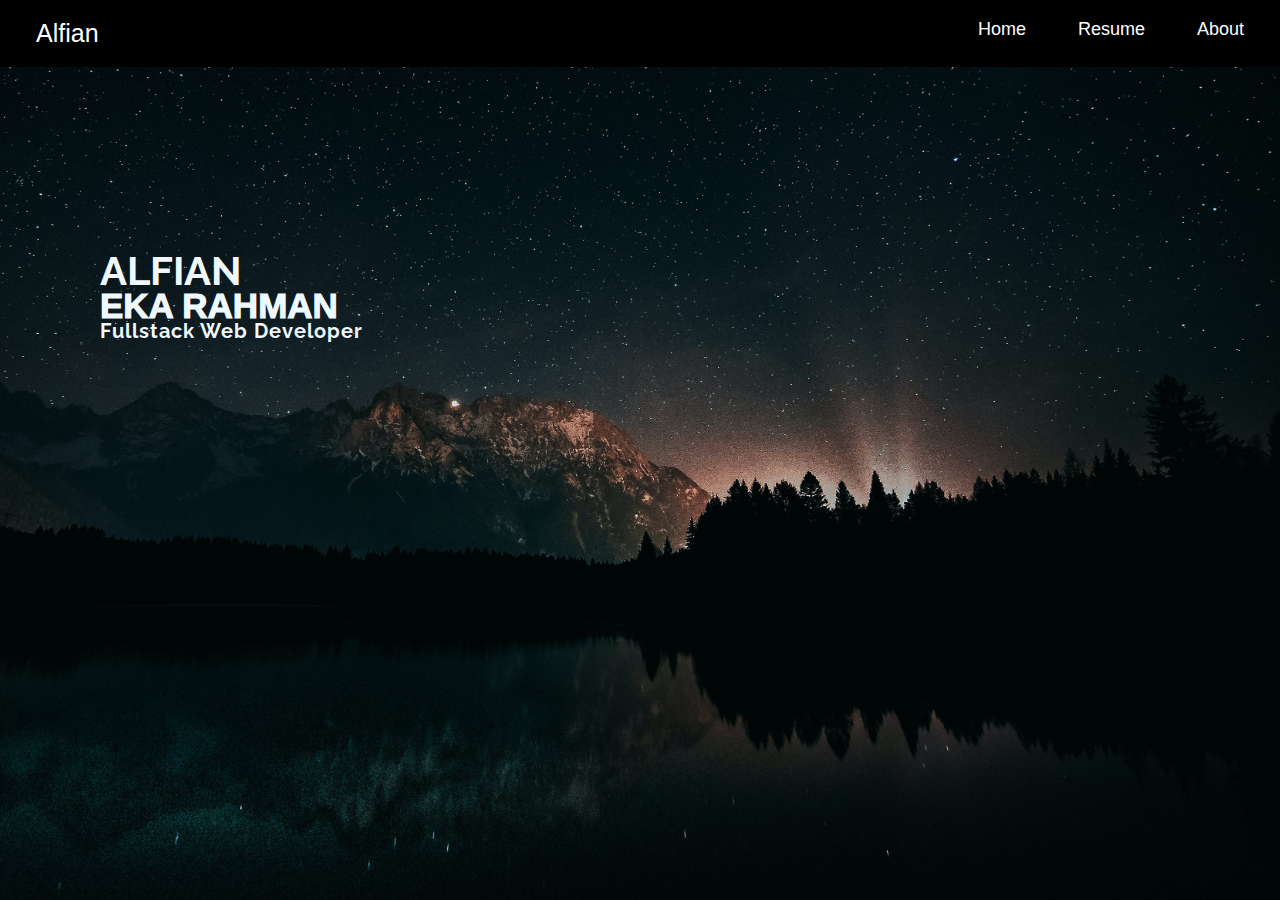
==== index.html @ b9390e5f "add navbar" ====
<!DOCTYPE html>
<html lang="en">
<head>
    <meta charset="UTF-8">
    <meta http-equiv="X-UA-Compatible" content="IE=edge">
    <meta name="viewport" content="width=device-width, initial-scale=1.0">
    <link rel="stylesheet" href="style/style.css">
    <title>Document</title>
</head>
<body>
    <div class="home">
        <div class="navbar">
            <a class="alfian" href="index.html">Alfian</a>
            <a href="#" class="right">About</a>
            <a href="resume.html" class="right">Resume</a>
            <a href="index.html" class="right">Home</a>
        </div>
    
        
        <div class="txt-display">
            <h1 class="firstname">ALFIAN</h1>
            <h1 class="secondname">EKA RAHMAN</h1>
            <h1 class="profession">Fullstack Web Developer</h1>
        </div>
    </div>

    <script src="script/script.js"></script>
</body>
</html>
---- style/style.css ----
@import url('https://fonts.googleapis.com/css2?family=Raleway:wght@600&display=swap');


body {
    margin: 0;
    font-family: Arial, sans-serif;
}

.home {
    background: url(/assets/background.jpg) no-repeat center center fixed;
    background-size: cover;
    height: 100vh;
}

.navbar {
    font-size: 18px;
    background-color: black;
    padding-top: 5px;
    padding-bottom: 5px;
    overflow: hidden;
}

.navbar a {
    float: right;
    display: block;
    color: white;
    text-align: center;
    padding: 14px 16px;
    text-decoration: none;
}

.navbar a:hover {
    color: rgb(1, 255, 86);
}

.navbar .alfian {
    font-size: 25px;
    margin-left: 20px;
    float: left;
    display: block;
    color: white;
    text-align: center;
    padding: 14px 16px;
    text-decoration: none;
}

.navbar .right {
    margin-right: 20px;
}

.txt-display {
    color: aliceblue;
    height: 20%;
    width: 23%;
    margin-left: 100px;
    display: block;
    justify-content: center;
    align-items: center;
    margin-top: 180px;
}

.firstname {
    font-size: 40px;
    font-family: 'Raleway', sans-serif;
    font-weight: bolder;
}

.secondname {
    font-size: 35px;
    font-weight: 1000;
    margin-top: -35px;
}

.profession {
    font-size: 20px;
    font-family: 'Raleway', sans-serif;
    margin-top: -30px; 
    letter-spacing: 1px;
}
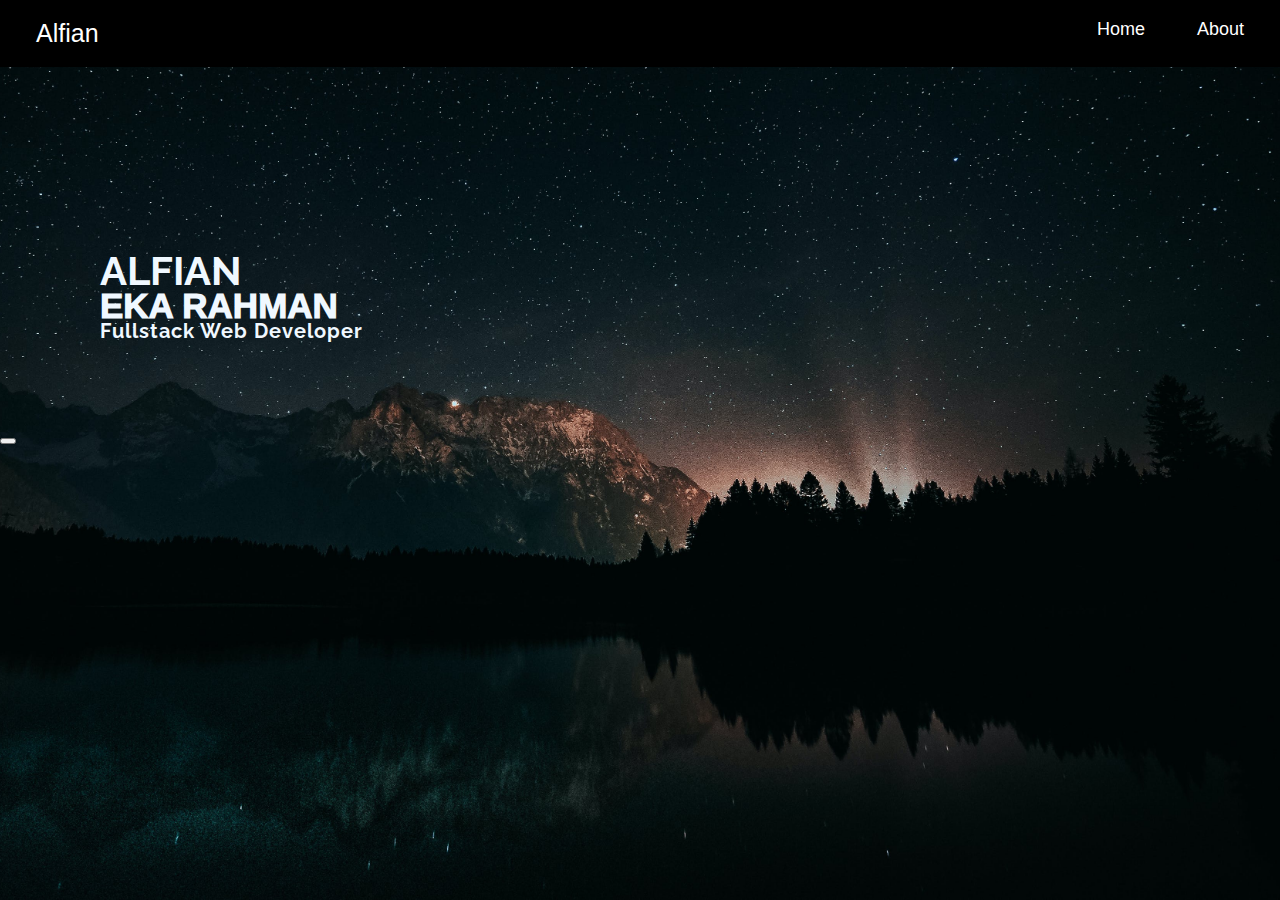
==== commit 486e13e7: "delate resume" ====
--- a/index.html
+++ b/index.html
@@ -12,7 +12,6 @@
         <div class="navbar">
             <a class="alfian" href="index.html">Alfian</a>
             <a href="#" class="right">About</a>
-            <a href="resume.html" class="right">Resume</a>
             <a href="index.html" class="right">Home</a>
         </div>
     
@@ -22,6 +21,9 @@
             <h1 class="secondname">EKA RAHMAN</h1>
             <h1 class="profession">Fullstack Web Developer</h1>
         </div>
+        <div class="resume">
+            <button><a href=""></a></button>
+        </div>
     </div>
 
     <script src="script/script.js"></script>
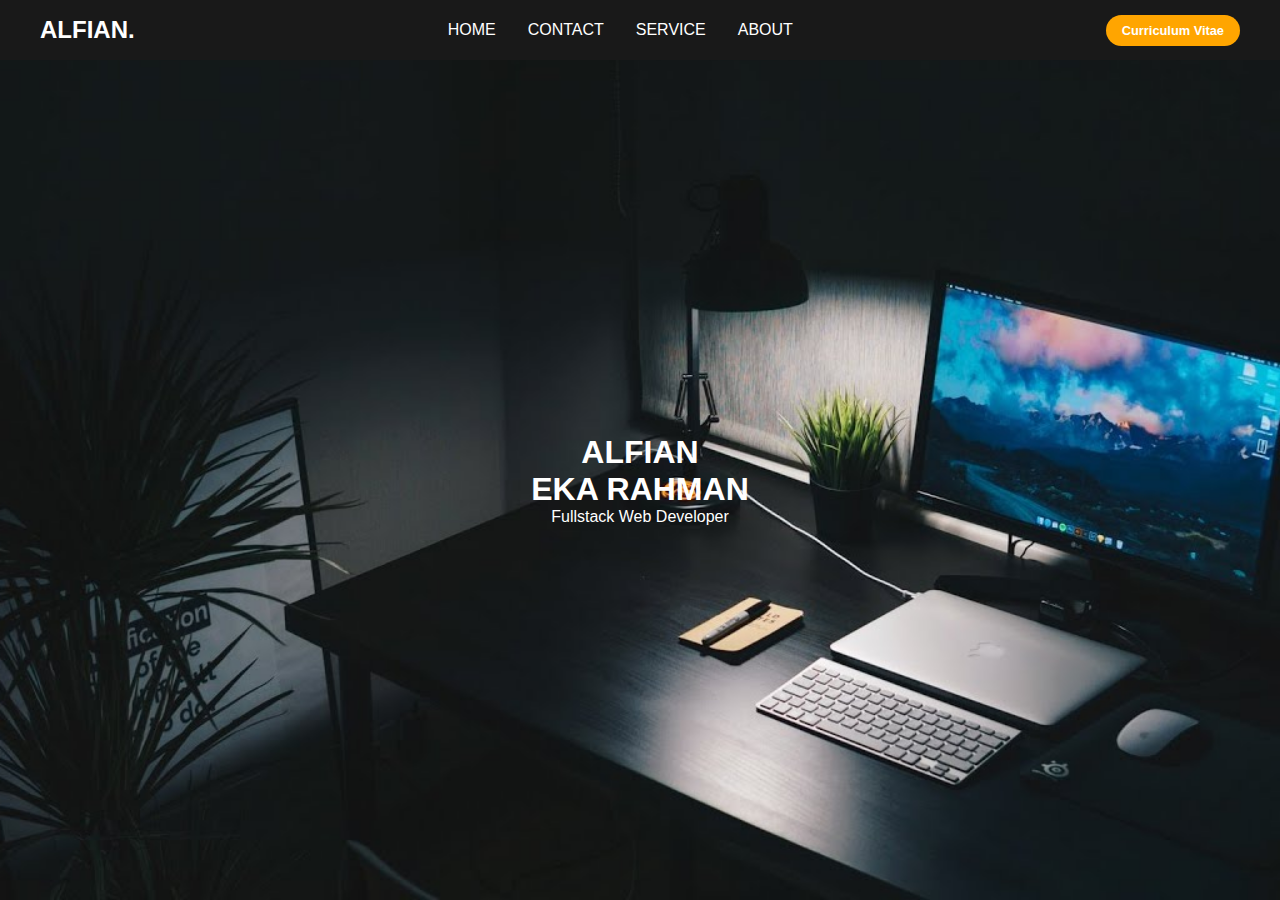
==== commit 40d0d298: "add some menu" ====
--- a/index.html
+++ b/index.html
@@ -4,28 +4,44 @@
     <meta charset="UTF-8">
     <meta http-equiv="X-UA-Compatible" content="IE=edge">
     <meta name="viewport" content="width=device-width, initial-scale=1.0">
+    <link rel="stylesheet" href="https://cdnjs.cloudflare.com/ajax/libs/font-awesome/6.2.1/css/all.min.css" integrity="sha512-MV7K8+y+gLIBoVD59lQIYicR65iaqukzvf/nwasF0nqhPay5w/9lJmVM2hMDcnK1OnMGCdVK+iQrJ7lzPJQd1w==" crossorigin="anonymous" referrerpolicy="no-referrer" />
     <link rel="stylesheet" href="style/style.css">
-    <title>Document</title>
+    <title>Website Portfolio Alfian</title>
 </head>
 <body>
-    <div class="home">
-        <div class="navbar">
-            <a class="alfian" href="index.html">Alfian</a>
-            <a href="#" class="right">About</a>
-            <a href="index.html" class="right">Home</a>
-        </div>
+    <div class="container-home">
+        <header>
+            <div class="navbar">
+                <div class="logo"><a href="index.html">ALFIAN.</a></div>
+                <ul class="links">
+                    <li><a href="index.html">HOME</a></li>
+                    <li><a href="#">CONTACT</a></li>
+                    <li><a href="#">SERVICE</a></li>
+                    <li><a href="about.html">ABOUT</a></li>
+                </ul>
+                <a href="#" class="action_btn">Curriculum Vitae</a>
+                <div class="toggle_btn">
+                    <i class="fa-solid fa-bars"></i>
+                </div>
+            </div>
     
-        
-        <div class="txt-display">
-            <h1 class="firstname">ALFIAN</h1>
-            <h1 class="secondname">EKA RAHMAN</h1>
-            <h1 class="profession">Fullstack Web Developer</h1>
-        </div>
-        <div class="resume">
-            <button><a href=""></a></button>
-        </div>
+            <div class="dropdown_menu">
+                <li><a href="index.html">HOME</a></li>
+                    <li><a href="#">CONTACT</a></li>
+                    <li><a href="#">SERVICE</a></li>
+                    <li><a href="about.html">ABOUT</a></li>
+                <li><a href="#" class="action_btn">Curriculum Vitae</a></li>
+            </div>
+        </header>
+    
+        <main>
+            <section id="hero">
+                <h1>ALFIAN</h1>
+                <h1>EKA RAHMAN</h1>
+                <p>Fullstack Web Developer</p>
+            </section>
+        </main>
     </div>
-
     <script src="script/script.js"></script>
 </body>
 </html>--- a/style/style.css
+++ b/style/style.css
@@ -1,79 +1,159 @@
-@import url('https://fonts.googleapis.com/css2?family=Raleway:wght@600&display=swap');
-
-
-body {
+* {
     margin: 0;
     font-family: Arial, sans-serif;
+    padding: 0px;
+    box-sizing: border-box;
 }
 
-.home {
-    background: url(/assets/background.jpg) no-repeat center center fixed;
+.container-home {
+    height: 100vh;
+    background-color: #000;
+    background-image: url(/assets/bg-first.jpg);
     background-size: cover;
-    height: 100vh;
+    background-position: center;
+}
+
+li {
+    list-style: none;
+}
+
+a {
+    text-decoration: none;
+    color: #fff;
+    font-size: 1rem;
+}
+
+a:hover {
+    color: orange;
+}
+
+header {
+    position: relative;
+    padding: 0 2rem;
+    background-color: #191919;
 }
 
 .navbar {
-    font-size: 18px;
-    background-color: black;
-    padding-top: 5px;
-    padding-bottom: 5px;
-    overflow: hidden;
+    width: 100%;
+    height: 60px;
+    max-width: 1200px;
+    margin: 0 auto;
+    display: flex;
+    align-items: center;
+    justify-content: space-between;
 }
 
-.navbar a {
-    float: right;
-    display: block;
-    color: white;
-    text-align: center;
-    padding: 14px 16px;
-    text-decoration: none;
+.navbar .logo a {
+    font-size: 1.5rem;
+    font-weight: bold;
 }
 
-.navbar a:hover {
-    color: rgb(1, 255, 86);
+.navbar .links {
+    display: flex;
+    gap: 2rem;
 }
 
-.navbar .alfian {
-    font-size: 25px;
-    margin-left: 20px;
-    float: left;
-    display: block;
-    color: white;
-    text-align: center;
-    padding: 14px 16px;
-    text-decoration: none;
+.navbar .toggle_btn {
+    color: #fff;
+    font-size: 1.5rem;
+    cursor: pointer;
+    display: none;
 }
 
-.navbar .right {
-    margin-right: 20px;
+.action_btn {
+    background-color: orange;
+    color: #fff;
+    padding: 0.5rem 1rem;
+    border: none;
+    outline: none;
+    border-radius: 20px;
+    -webkit-border-radius: 20px;
+    -moz-border-radius: 20px;
+    -ms-border-radius: 20px;
+    -o-border-radius: 20px;
+    font-size: 0.8rem;
+    font-weight: bold;
+    cursor: pointer;
 }
 
-.txt-display {
-    color: aliceblue;
-    height: 20%;
-    width: 23%;
-    margin-left: 100px;
-    display: block;
-    justify-content: center;
-    align-items: center;
-    margin-top: 180px;
+.action_btn:hover {
+    scale: 1.05;
+    color: #fff;
 }
 
-.firstname {
-    font-size: 40px;
-    font-family: 'Raleway', sans-serif;
-    font-weight: bolder;
+.dropdown_menu {
+    display: none;
+    position: absolute;
+    right: 2rem;
+    top: 60px;
+    height: 0;
+    width: 300px;
+    background: rgba(255, 255, 255, 0.1);
+    backdrop-filter: blur(15px);
+    border-radius: 10px;
+    -webkit-border-radius: 10px;
+    -moz-border-radius: 10px;
+    -ms-border-radius: 10px;
+    -o-border-radius: 10px;
+    overflow: hidden;
+    transition: height .2s cubic-bezier(0.175, 0.885, 0.32, 1.275);
+    -webkit-transition: height .2s cubic-bezier(0.175, 0.885, 0.32, 1.275);
+    -moz-transition: height .2s cubic-bezier(0.175, 0.885, 0.32, 1.275);
+    -ms-transition: height .2s cubic-bezier(0.175, 0.885, 0.32, 1.275);
+    -o-transition: height .2s cubic-bezier(0.175, 0.885, 0.32, 1.275);
 }
 
-.secondname {
-    font-size: 35px;
-    font-weight: 1000;
-    margin-top: -35px;
+.dropdown_menu.open {
+    height: 240px;
 }
 
-.profession {
-    font-size: 20px;
-    font-family: 'Raleway', sans-serif;
-    margin-top: -30px; 
-    letter-spacing: 1px;
+.dropdown_menu li {
+    padding: 0.7rem;
+    display: flex;
+    align-items: center;
+    justify-content: center;
+}
+
+.dropdown_menu .action_btn {
+    width: 100%;
+    display: flex;
+    justify-content: center;
+}
+
+/* Hero */
+section#hero {
+    height: calc(100vh - 60px);
+    display: flex;
+    flex-direction: column;
+    align-items: center;
+    justify-content: center;
+    text-align: center;
+    color: #fff;
+}
+
+.hero h1 {
+    font-size: 3rem;
+    margin-bottom: 1rem;
+}
+
+@media (max-width: 992px) {
+    .navbar .links, 
+    .navbar .action_btn {
+        display: none;
+    }
+
+    .navbar .toggle_btn {
+        display: block;
+    }
+
+    .dropdown_menu {
+        display: block;
+    }
+}
+
+@media (max-width: 576px) {
+    .dropdown_menu {
+        left: 2rem;
+        width: unset;
+    }
 }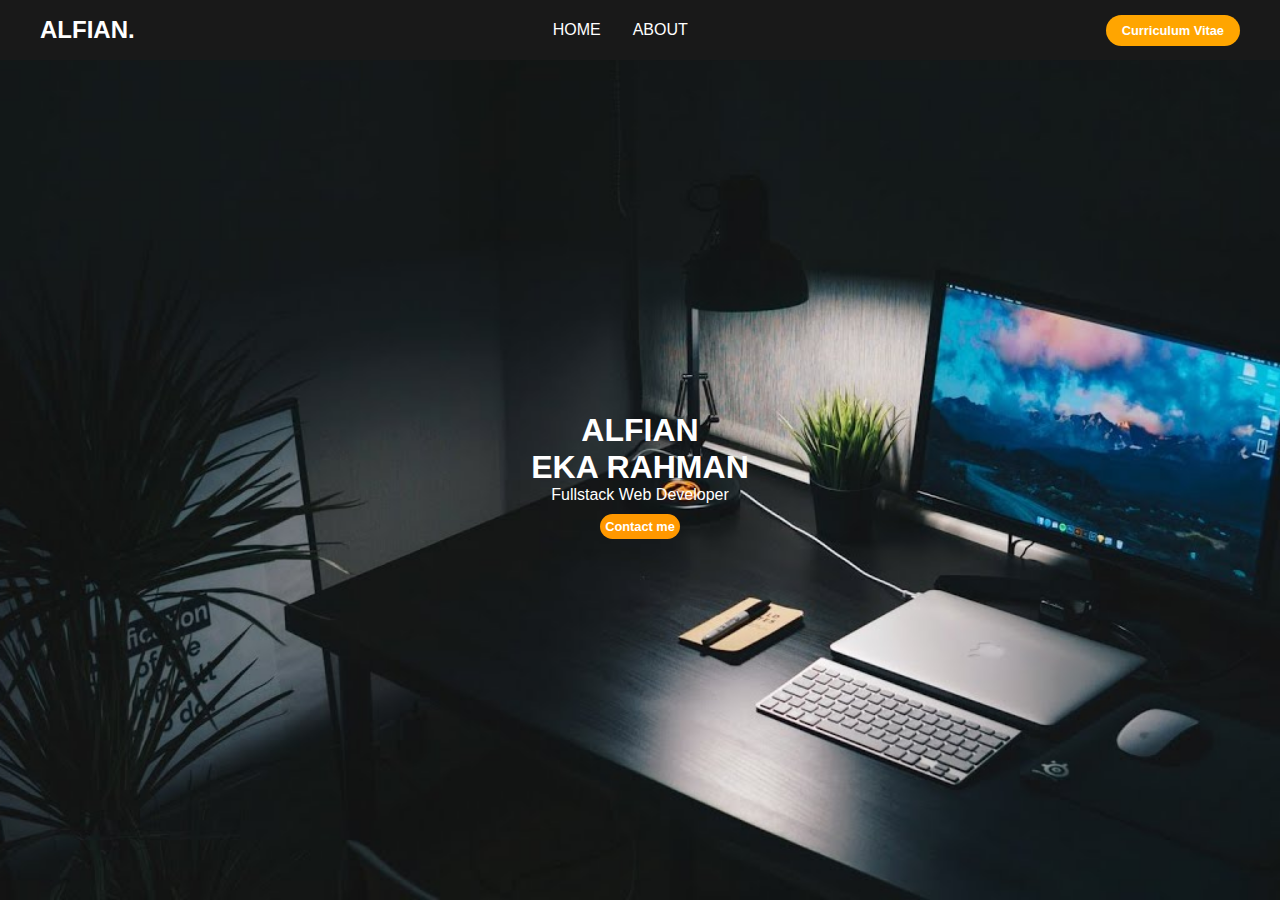
==== commit 8f46df2c: "website has been finished" ====
--- a/index.html
+++ b/index.html
@@ -6,6 +6,7 @@
     <meta name="viewport" content="width=device-width, initial-scale=1.0">
     <link rel="stylesheet" href="https://cdnjs.cloudflare.com/ajax/libs/font-awesome/6.2.1/css/all.min.css" integrity="sha512-MV7K8+y+gLIBoVD59lQIYicR65iaqukzvf/nwasF0nqhPay5w/9lJmVM2hMDcnK1OnMGCdVK+iQrJ7lzPJQd1w==" crossorigin="anonymous" referrerpolicy="no-referrer" />
     <link rel="stylesheet" href="style/style.css">
+    <link href='https://unpkg.com/boxicons@2.1.4/css/boxicons.min.css' rel='stylesheet'>
     <title>Website Portfolio Alfian</title>
 </head>
 <body>
@@ -15,11 +16,9 @@
                 <div class="logo"><a href="index.html">ALFIAN.</a></div>
                 <ul class="links">
                     <li><a href="index.html">HOME</a></li>
-                    <li><a href="#">CONTACT</a></li>
-                    <li><a href="#">SERVICE</a></li>
                     <li><a href="about.html">ABOUT</a></li>
                 </ul>
-                <a href="#" class="action_btn">Curriculum Vitae</a>
+                <a href="assets/CV Alfian Eka Rahman.pdf" download="CV Alfian Eka Rahman" class="action_btn">Curriculum Vitae</a>
                 <div class="toggle_btn">
                     <i class="fa-solid fa-bars"></i>
                 </div>
@@ -27,10 +26,8 @@
     
             <div class="dropdown_menu">
                 <li><a href="index.html">HOME</a></li>
-                    <li><a href="#">CONTACT</a></li>
-                    <li><a href="#">SERVICE</a></li>
                     <li><a href="about.html">ABOUT</a></li>
-                <li><a href="#" class="action_btn">Curriculum Vitae</a></li>
+                <li><a href="assets/CV Alfian Eka Rahman.pdf" download="CV Alfian Eka Rahman" class="action_btn">Curriculum Vitae</a></li>
             </div>
         </header>
     
@@ -39,6 +36,7 @@
                 <h1>ALFIAN</h1>
                 <h1>EKA RAHMAN</h1>
                 <p>Fullstack Web Developer</p>
+                <a href="https://api.whatsapp.com/send/?phone=6288291431611&text=Saya+tertarik+bekerjasama+dengan+anda&type=phone_number&app_absent=0" class="contact-person" target="_blank">Contact me</a>
             </section>
         </main>
     </div>
--- a/style/style.css
+++ b/style/style.css
@@ -51,6 +51,33 @@
 .navbar .links {
     display: flex;
     gap: 2rem;
+}
+
+.contact-person {
+    margin: 10px;
+    display: flex;
+    padding: 5px;
+    justify-content: center;
+    align-items: center;
+    text-align: center;
+    cursor: pointer;
+    background-color: #FF9800;
+    color: #fff;
+    border: none;
+    outline: none;
+    border-radius: 20px;
+    -webkit-border-radius: 20px;
+    -moz-border-radius: 20px;
+    -ms-border-radius: 20px;
+    -o-border-radius: 20px;
+    font-size: 0.8rem;
+    font-weight: bold;
+    cursor: pointer;
+}
+
+.contact-person:hover {
+    scale: 1.05;
+    color: #fff;
 }
 
 .navbar .toggle_btn {
@@ -79,6 +106,27 @@
 .action_btn:hover {
     scale: 1.05;
     color: #fff;
+}
+
+.container-about {
+    display: flex;
+    flex-direction: column;
+    justify-content: center;
+    align-items: center;
+    text-align: justify;
+    height: 40%;
+    width: 60%;
+    margin: auto;
+    color: #fff;
+    height: calc(40vh - 60px);
+    position: absolute;
+    top: 50%;
+    left: 50%;
+    transform: translate(-50%, -50%);
+}
+
+.container-about h1 {
+    margin-bottom: 10px;
 }
 
 .dropdown_menu {
@@ -136,18 +184,32 @@
     margin-bottom: 1rem;
 }
 
+.sosial-media {
+    margin-top: 10px;
+}
+
+.sosial-media a {
+    font-size: 20px;
+}   
+
 @media (max-width: 992px) {
     .navbar .links, 
     .navbar .action_btn {
         display: none;
     }
 
+    .container-about {
+        height: 30%;
+        width: 50%; /* Adjust the max-width for smaller screens */  
+    }
+
     .navbar .toggle_btn {
         display: block;
     }
 
     .dropdown_menu {
         display: block;
+        z-index: 2;
     }
 }
 
@@ -156,4 +218,10 @@
         left: 2rem;
         width: unset;
     }
+
+    .container-about {
+        height: 30%;
+        width: 50%; /* Adjust the max-width for smaller screens */
+        font-size: 15px;
+    }
 }